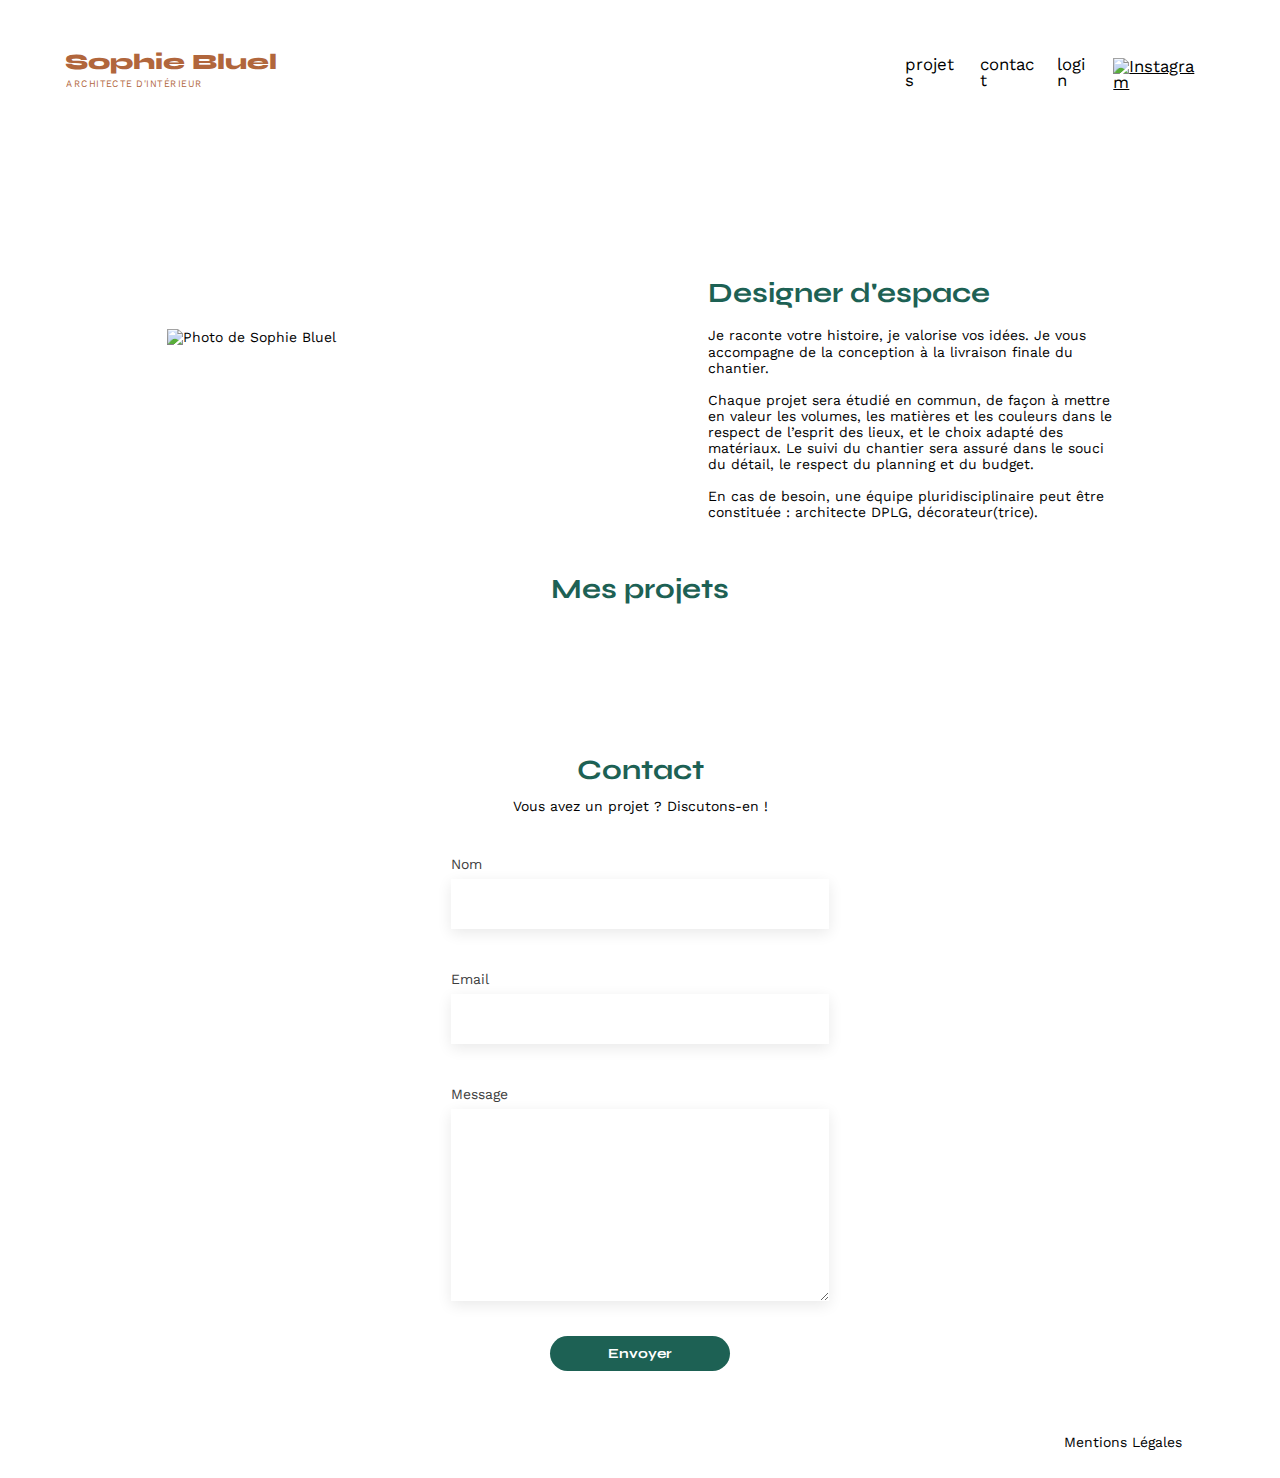
==== Frontend/index.html @ c2e94055 "fix: changed some clickable features in the navbar" ====
<!DOCTYPE html>
<html lang="fr">

<head>
    <meta charset="UTF-8">
    <title>Sophie Bluel - Architecte d'intérieur</title>
    <meta name="viewport" content="width=device-width, initial-scale=1.0">
    <link rel="preconnect" href="https://fonts.googleapis.com">
    <link rel="preconnect" href="https://fonts.gstatic.com" crossorigin>
    <link
        href="https://fonts.googleapis.com/css2?family=Syne:wght@400;500;700;800&family=Work+Sans:wght@400;500;700;800&display=swap"
        rel="stylesheet">
    <meta name="description"
        content="Sophie Bluel est l'architecte d'intérieur pour faire briller vos idées. Retrouvez ici ses meilleures conceptions : objets, appartements, hôtels et restaurants !">
    <link rel="stylesheet" href="./assets/style.css">

    <script src="./assets/js/config.js" defer></script>
    <script src="./assets/js/context/failedToLoadCtx.js" defer></script>
    <script src="./assets/js/gui/errorBox.js" defer></script>
    <script src="./assets/js/gui/toast.js" defer></script>
    <script src="./assets/js/context/localStorageCtx.js" defer></script>
    <script src="./assets/js/context/crud.js" defer></script>
    <script src="./assets/js/context/userCtx.js" defer></script>
    <script src="./assets/js/context/galleryCacheCtx.js" defer></script>
    <script src="./assets/js/gui/editor.js" defer></script>
    <script src="./assets/js/gui/gallery.js" defer></script>
</head>

<body>
    <header id="header">
        <div class="editor-banner-wrapper is-editor-element hidden-editor-element" aria-hidden="true">
            <div class="editor-banner prevent-select is-editor-element hidden-editor-element" aria-hidden="true">
                <div class="editor-banner-component">
                    <img class="edit-icon" src="./assets/icons/button-edit-white.svg" alt="Icône de l'éditeur">
                    <span class="editor-banner-label">Mode édition</span>
                    <button class="is-btn is-narrow confirm-changes-btn close-editor">publier les changements</button>
                </div>
            </div>
        </div>
        <section class="header">
            <h1 class="prevent-select"><a href="#">Sophie Bluel <span>Architecte d'intérieur</span></a></h1>
            <nav class="navbar-menu">
                <ul class="navbar-menu-elements">
                    <li><a href="#portfolio" class="navbar-item reset-text-decoration">projets</a></li>
                    <li><a href="#contact" class="navbar-item reset-text-decoration"
                            onclick="scrollToFooter()">contact</a></li>
                    <li><a href="./login.html" class="navbar-item reset-text-decoration" id="log-user-btn">login</a>
                    </li>
                    <li><a href="https://instagram.com/" target="_blank" rel="nofollow"><img
                                src="./assets/icons/button-instagram.svg" alt="Instagram" class="navbar-img"></a></li>
                </ul>
            </nav>
        </section>
    </header>
    <div class="main-wrapper">
        <main id="main" class="main">
            <div id="introduction" class="introduction">
                <figure class="introduction-figure">
                    <img class="introduction-picture" src="./assets/images/sophie-bluel.png"
                        alt="Photo de Sophie Bluel">
                    <div class="prevent-select edit-component introduction-img-btn is-editor-element hidden-editor-element"
                        aria-hidden="true"><a href="#" class="open-editor"><img class="edit-icon"
                                src="./assets/icons/button-edit-black.svg"
                                alt="Icône de l'éditeur"><span>modifier</span></a>
                    </div>
                </figure>
                <article class="introduction-article">
                    <div class="prevent-select edit-component description-edit-btn is-editor-element hidden-editor-element"
                        aria-hidden="true"><a href="#" class="open-editor"><img class="edit-icon"
                                src="./assets/icons/button-edit-black.svg"
                                alt="Icône de l'éditeur"><span>modifier</span></a>
                    </div>
                    <div class="introduction-article-container">
                        <h2>Designer d'espace</h2>
                        <p>Je raconte votre histoire, je valorise vos idées. Je vous accompagne de la conception à la
                            livraison
                            finale du chantier.</p>
                        <p>Chaque projet sera étudié en commun, de façon à mettre en valeur les volumes, les matières et
                            les
                            couleurs dans le respect de l’esprit des lieux, et le choix adapté des matériaux. Le suivi
                            du
                            chantier sera assuré dans le souci du détail, le respect du planning et du budget.</p>
                        <p>En cas de besoin, une équipe pluridisciplinaire peut être constituée : architecte DPLG,
                            décorateur(trice).</p>
                    </div>
                </article>
            </div>
            <section id="portfolio" class="portfolio">
                <div class="portfolio-title-wrapper">
                    <h2>Mes projets</h2>
                    <div class="prevent-select edit-component gallery-edit-btn is-editor-element hidden-editor-element"
                        aria-hidden="true"><a href="#" class="open-editor"><img class="edit-icon"
                                src="./assets/icons/button-edit-black.svg"
                                alt="Icône de l'éditeur"><span>modifier</span></a>
                    </div>
                </div>
                <nav id="filter-by-category-component" class="filter-by-category-component hide-when-editor-enabled">
                    <!-- Dynamic Content -->
                </nav>
                <div id="gallery-component" class="gallery">
                    <!-- Dynamic Content -->
                </div>
            </section>
            <section id="contact" class="contact form">
                <h2>Contact</h2>
                <p>Vous avez un projet ? Discutons-en !</p>
                <form action="#" method="post">
                    <label for="name">Nom</label>
                    <input type="text" name="name" id="name" required>
                    <label for="email">Email</label>
                    <input type="email" name="email" id="email" required>
                    <label for="message">Message</label>
                    <textarea name="message" id="message" cols="30" rows="11" required></textarea>
                    <input type="submit" value="Envoyer" class="is-btn is-narrow">
                </form>
            </section>
            <div id="toasts-component" class="toasts-component">
                <!-- Dynamic Content -->
            </div>

            <div class="editor-component modal-wrapper" aria-hidden="true">
                <div class="modal">
                    <div class="modal-head">
                        <button class="editor-head-gui-element modal-go-back-editor"><img src="./assets/icons/button-back.svg" alt="Bouton retour"></button>
                        <button class="editor-head-gui-element close-editor"><img src="./assets/icons/button-close.svg" alt="Bouton fermer"></button>
                    </div>
                    <div class="modal-content">
                        <div class="modal-dynamic-content modal-state-1">
                            <div class="modal-dynamic-content-main">
                            <h1 id="modal-title-photo-gallery" class="modal-title">Galerie photo</h1>
                            <div class="modal-gallery">
                                <!-- Dynamic Content -->
                            </div>
                            </div>
                            <div class="modal-bottom">
                                <hr>
                                <button class="is-btn is-narrow modal-add-work-button">Ajouter une photo</button>
                                <div class="modal-gallery-delete-all-button-wrapper">
                                    <a href="#" class="modal-gallery-delete-all-button">Supprimer la galerie</a>
                                </div>
                            </div>
                        </div>

                        <div class="modal-dynamic-content modal-state-2">
                            <h1 id="modal-title-add-photo" class="modal-title">Ajout photo</h1>
                            <form class="send-img form">
                                <div class="add-photo-box">
                                    <div class="add-photo-box-placeholder">
                                        <img class="picture-placeholder" src="./assets/icons/placeholder-picture.svg"
                                            alt="Bouton ajouter une image">
                                        <label for="add-file-input" class="add-file-btn">+ Ajouter photo</label>
                                        <input name="add-file-input" id="add-file-input" class="add-file-input" type="file" accept="image/jpeg, image/png" required>
                                        <p>jpg, png : 4mo max</p>
                                        <img class="injected-picture" src="#" alt="">
                                    </div>
                                </div>
                                <label for="title">Titre</label>
                                <input type="text" name="title" id="title" required>
                                <label for="category-select">Catégorie</label>
                                <select class="select" name="categories" id="category-select" required>
                                    <option value="" label=" " selected disabled hidden></option>
                                    <!-- Dynamic Content -->
                                </select>
                                <hr>
                                <button class="is-btn is-narrow">Valider</button>
                            </form>
                        </div>
                    </div>
                </div>
            </div>
        </main>

        <footer class="footer">
            <nav>
                <ul>
                    <li><a href="#" class="reset-text-decoration">Mentions Légales</a></li> <!-- {ToDo: not the scope of the project's iteration} -->
                </ul>
            </nav>
        </footer>
    </div>
</body>

</html>
---- Frontend/assets/style.css ----
/*
   [CSS] Portfolio de Sophie Bluel v1.2
   This codebase is designed for the lastest Gecko & Blink based browsers only.
   Free for non commercial and commercial use. Just beware of cheating if you're into OC... 😏
   Use CTRL+F `§` & CTRL+F `***` to navigate throughout this CSS file sections.
   {REM} Responsive is NOT required in this project. -> 0 responsive behaviour.
*/

/*** A. Macro */
/* ⚙️ [§ A.1) Global Configuration] */
/* (You can edit the lines which are underneath this one as you wish) */
:root {
    /* Configuration.globalLayout => Font */
    --portfolio-body-font: 'Work Sans';
    --portfolio-titles-font: 'Syne';

    /* Configuration.globalLayout => Font size */
    --portfolio-body-font-size: .874em;

    /* Configuration.globalLayout => Font weight aliases */
    --portfolio-fw-regular: 400;
    --portfolio-fw-semibold: 500;
    --portfolio-fw-bold: 700;
    --portfolio-fw-bolder: 800;

    /* Configuration.chart => Static Colors */
    --portfolio-colors-white: #FFF;
    --portfolio-colors-black: #000;
    --portfolio-colors-green: #1D6154;
    --portfolio-colors-brown: #B1663C;
    --portfolio-colors-red: #D65353;

    /* Configuration.chart => FX Colors */
    --portfolio-colors-darkgreen: #0E2F28;
    --portfolio-colors-orange: #61381D;
    --portfolio-colors-blue: #1D4361;
    --portfolio-colors-darkred: #611D1D;

    /* Configuration.forms => Forms */
    --portfolio-forms-fields-font-size: 1.2em;
    --portfolio-forms-fields-min-height: 50px;
    --portfolio-forms-fields-shadow: 0px 4px 14px rgba(0, 0, 0, .09);
    --portfolio-forms-fields-text-indent: 12pt;
    --portfolio-forms-fields-bg-color: var(--portfolio-colors-white);
    --portfolio-forms-labels-font-color: #3D3D3D;
    --portfolio-forms-fields-font-color: #444;

    /* Configuration.globalLayout => Margins/max-width */
    --portfolio-page-margin: 50px;
    --portfolio-max-width: 1140px;

    /* Configuration.globalLayout => Navbar */
    --portfolio-navbar-item-hover-fw: var(--portfolio-fw-bold);

    /* Configuration.globalLayout => Buttons */
    --portfolio-chart-button-font-color: var(--portfolio-colors-white);
    --portfolio-chart-button-bg-color: var(--portfolio-colors-green);
    --portfolio-chart-button-bg-color-hover: var(--portfolio-colors-darkgreen);
    --portfolio-chart-button-default-font-weight: var(--portfolio-fw-bold);

    /* Configuration.filtersLayout */
    --portfolio-chart-active-filter-button-bg-hover: var(--portfolio-colors-green);
    --portfolio-chart-active-filter-button-bg-color: var(--portfolio-colors-white);
    --portfolio-chart-inactive-filter-button-bg: var(--portfolio-colors-white);
    --portfolio-chart-inactive-filter-button-bg-hover: var(--portfolio-colors-green);
    --portfolio-chart-inactive-filter-button-font-color: var(--portfolio-colors-green);

    /* Configuration.boxesLayout */
    --portfolio-chart-info-box-bg-color: var(--portfolio-colors-blue);
    --portfolio-chart-error-box-bg-color: var(--portfolio-colors-darkred);
    --portfolio-chart-warning-box-bg-color: var(--portfolio-colors-orange);
    --portfolio-chart-box-bg-color: var(--portfolio-colors-green);

    /* Configuration.titlesLayout */
    --portfolio-title-fw: var(--portfolio-fw-bolder);
    --portfolio-title-color: var(--portfolio-colors-brown);
    --portfolio-chart-title-default-font-weight: var(--portfolio-fw-bold);

    /* Configuration.subtitlesLayout */
    --portfolio-chart-subtitle-font-color: var(--portfolio-colors-green);

    /* Configuration.editorBanner */
    --portfolio-editorbanner-bg-color: var(--portfolio-colors-black);
    --portfolio-editorbanner-pseudo-transition-bg-color: rgb(0, 0, 1);
    --portfolio-editorbanner-font-color: var(--portfolio-colors-white);

    /* Configuration.editorBanner => Confirm changes button */
    --portfolio-editorbanner-confirm-changes-btn-bg-color: var(--portfolio-colors-white);
    --portfolio-editorbanner-confirm-changes-btn-font-color: var(--portfolio-colors-black);
    --portfolio-editorbanner-confirm-changes-btn-bg-color-hover: var(--portfolio-colors-darkgreen);
    --portfolio-editorbanner-confirm-changes-btn-font-color-hover: var(--portfolio-colors-white);
    --portfolio-editorbanner-confirm-changes-btn-padding: .75em 1.65em;
    --portfolio-editorbanner-min-height: 60px;

    /* Configuration.modal => Colors */
    --portfolio-modals-delete-button-font-color: var(--portfolio-colors-red);
    --portfolio-modals-bg-color: var(--portfolio-colors-white);
    --portfolio-modals-wrapper-bg-color: rgba(0, 0, 0, .8);
    --portfolio-modals-wrapper-pseudo-transition-bg-color: rgba(0, 0, 1, .8);
    --portfolio-modals-forms-font-size: calc(var(--portfolio-forms-fields-font-size) * .8);
    --portfolio-modals-forms-font-color: #444;
    --portfolio-modals-add-photo-box-bg-color: #E8F1F6;
    --portfolio-modals-add-photo-button-bg-color: #CBD6DC;
    --portfolio-modals-add-photo-button-font-color: #306685;
}

/* ⛔ Do NOT edit the code BELOW this line unless you know what you are doing */
/* ⛔ Do NOT edit the code BELOW this line unless you know what you are doing */
/* ⛔ Do NOT edit the code BELOW this line unless you know what you are doing */

/* 🧰 [§ A.2) i. Reset CSS => 📖 https://tinyurl.com/reset-css] */
* {
    box-sizing: border-box;
    /* [📖 https://tinyurl.com/border-box] */
    min-width: 0;
    /* [📖 https://tinyurl.com/flex-min-width-0] */
    margin: 0;
    padding: 0;
    font: inherit;
    color: inherit;
    font-size: 100%;
    vertical-align: baseline;
}

body {
    display: flex;
    flex-direction: column;
    min-height: 100vh;
    margin: auto;
    font-family: var(--portfolio-body-font), sans-serif;
    font-size: var(--portfolio-body-font-size);
    line-height: 1rem;
    font-weight: var(--portfolio-fw-regular);
    overflow-wrap: break-word;
}

ol,
ul {
    list-style-type: none;
}

/* ✨ [§ A.3) Animations] */
@keyframes galleryFadeIn {
    0% {
        opacity: 0;
    }

    25% {
        opacity: 0;
    }

    100% {
        opacity: 1;
    }
}

@keyframes galleryLoading {
    0% {
        opacity: .8;
    }

    100% {
        opacity: .2;
    }
}

.toasts-component>.is-toast:nth-child(1) {
    --nth-child: 1;
}

.toasts-component>.is-toast:nth-child(2) {
    --nth-child: 2;
}

.toasts-component>.is-toast:nth-child(3) {
    --nth-child: 3;
}

.toasts-component>.is-toast:nth-child(4) {
    --nth-child: 4;
}

.toasts-component>.is-toast:nth-child(n + 5) {
    --nth-child: 5;
}

.gallery>.gallery-figure:nth-child(1) {
    --nth-child: 1;
}

.gallery>.gallery-figure:nth-child(2) {
    --nth-child: 2;
}

.gallery>.gallery-figure:nth-child(3) {
    --nth-child: 3;
}

.gallery>.gallery-figure:nth-child(4) {
    --nth-child: 4;
}

.gallery>.gallery-figure:nth-child(n + 5) {
    --nth-child: 5;
}

.gallery>.gallery-figure {
    animation: galleryFadeIn calc(.4s * var(--nth-child)) ease-in;
}

body > *:not(header, .modal-wrapper) {
    animation: galleryFadeIn .7s ease-in-out;
}

.header {
    animation: galleryFadeIn .4s ease-in-out;
}

/* 🧰 [§ A.4) Utilitary classes] */
.is-btn {
    --_background-color: var(--portfolio-chart-button-bg-color);
    font-family: var(--portfolio-titles-font), serif;
    font-weight: var(--portfolio-chart-button-default-font-weight);
    color: var(--portfolio-chart-button-font-color);
    background-color: var(--_background-color);
    border-color: var(--_background-color);
    margin: 2em auto;
    width: 180px;
    text-align: center;
    margin-top: 35px;
    border-radius: 60px;
    border: none;
    padding: 10px;
}

.is-btn:hover {
    --_background-color: var(--portfolio-chart-button-bg-color-hover);
    cursor: pointer;
    color: var(--portfolio-chart-button-font-color);
}

.reset-text-decoration {
    text-decoration: none;
    color: inherit;
}

.prevent-select {
    user-select: none;
}

/*** B. Desktop */
/* 📚 [§ B.1) Semantic tags] */
section {
    margin: var(--portfolio-page-margin) 0;
}

h1 a {
    display: flex;
    flex-direction: column;
    font-family: var(--portfolio-titles-font), serif;
    font-size: 1.58em;
    font-weight: var(--portfolio-title-fw);
    color: var(--portfolio-title-color);
    line-height: 1em;
    text-decoration: none;
}

h1 a>span {
    position: relative;
    text-transform: uppercase;
    font-family: var(--portfolio-body-font), sans-serif;
    font-weight: var(--portfolio-fw-regular);
    font-size: .45em;
    letter-spacing: .1em;
    transform: scale(.92, 1);
    left: -3.5%;
}

h2 {
    font-size: 2em;
}

h2,
h3,
h4,
h5,
h6 {
    font-family: var(--portfolio-titles-font), serif;
    font-weight: var(--portfolio-chart-title-default-font-weight);
    color: var(--portfolio-chart-inactive-filter-button-font-color);
}

/* 🏷️ [§ B.2) Other HTML Tags styling] */
a:hover {
    color: var(--portfolio-title-color);
}

/*** C. Website base */
/* 🍬 [§ C.1) Wrapper] */
.main-wrapper {
    width: var(--portfolio-max-width);
    display: flex;
    flex-direction: column;
    flex: 1;
    margin: auto;
    margin-bottom: 0;
    margin-top: 0;
}

/* 🍔 [§ C.2) Navbar] */
.header {
    --_margin-delta: 22px;
    display: flex;
    justify-content: space-between;
    margin: var(--portfolio-page-margin) auto;
    min-width: 1150px;
    max-width: var(--portfolio-max-width);
}

.navbar-menu-elements>* {
    padding: 0 10px;
    font-size: 1.2em;
}

.navbar-item:hover {
    font-weight: var(--portfolio-navbar-item-hover-fw);
    color: inherit;
}

.navbar-menu {
    display: flex;
    align-items: center;
    height: 42px;
}

.navbar-menu-elements .navbar-img {
    --_height: 21px;
    position: relative;
    height: var(--_height);
    top: calc(var(--_height) * .1);
}

.navbar-menu-elements {
    display: flex;
    align-items: center;
    list-style-type: none;
    justify-content: space-between;
    width: 320px;
}

/* 👋 [§ C.3) Introduction section] */
.introduction {
    display: flex;
    align-items: center;
    justify-content: space-between;
    margin-bottom: calc(var(--portfolio-page-margin) * 2.5);
    margin-top: calc(var(--portfolio-page-margin) * 1.5);
}

.introduction .introduction-figure {
    flex-basis: 53%;
}

.introduction .introduction-picture {
    display: block;
    height: auto;
    width: 94.5%;
}

.introduction-article {
    display: flex;
    position: relative;
    flex-direction: column;
    align-self: stretch;
    top: 65px;
    max-width: 42.8%;
    height: 30%;
}

.introduction-article p {
    margin-top: 5px;
}

.introduction-article-container {
    position: relative;
    display: flex;
    flex-direction: column;
    align-self: stretch;
    line-height: 1.15em;
    gap: .8em;
}

.introduction-article-container h2 {
    margin-bottom: 10px;
}

/* ✅ [§ C.4) i. Filters component] */
.filter-by-category-component {
    display: flex;
    justify-content: center;
    gap: 0 1em;
}

.filter-btn {
    border: 1px solid var(--portfolio-chart-inactive-filter-button-font-color);
    font-size: 1em;
    margin: 0;

    color: var(--portfolio-chart-inactive-filter-button-font-color);
    background-color: var(--portfolio-chart-inactive-filter-button-bg);
    padding: 8px 1%;
    min-width: 100px;
}

.filter-btn:hover {
    color: var(--portfolio-chart-button-font-color);
    background-color: var(--portfolio-chart-button-bg-color-hover);
    border-color: var(--portfolio-chart-button-bg-color-hover);
}

.filter-btn.is-active {
    background-color: var(--portfolio-chart-active-filter-button-bg-hover);
    border-color: var(--portfolio-chart-active-filter-button-bg-hover);
    color: var(--portfolio-chart-active-filter-button-bg-color);
}

/* 🖼️ [§ C.4) ii. Portfolio section] */
.main {
    width: 83%;
    margin: auto;
    margin-top: 0;
}

.portfolio {
    --_padding: 15px;
    padding-top: var(--_padding);
    margin-top: calc(var(--_padding) * -1);
    margin-bottom: calc(var(--portfolio-page-margin) * 1.3);
}

.portfolio-title-wrapper {
    position: relative;
    display: flex;
    justify-content: center;
    margin-bottom: 3.5em;
}

.gallery {
    width: 100%;
    display: grid;
    grid-template-columns: repeat(3, 1fr);
    grid-column-gap: .9rem;
    grid-row-gap: 20px;
    margin-top: 3.7em;
}

.gallery.failed-to-fetch {
    display: flex;
    justify-content: center;
}

.gallery-figure {
    margin: auto;
}

.gallery-figure img {
    height: 407px;
    width: 305px;
    object-fit: cover;
    margin-bottom: .5em;
}

/* ✉️ [§ C.5) Contact section] */
.form {
    display: flex;
    flex-direction: column;
    margin: auto;
    align-items: center;
}

.form h2 {
    margin-bottom: 20px;
}

.form form {
    text-align: left;
    display: flex;
    flex-direction: column;
    width: 40%;
}

.form input:not([type="submit"]) {
    border: none;
    background-color: var(--portfolio-forms-fields-bg-color);
    font-size: var(--portfolio-forms-fields-font-size);
    min-height: var(--portfolio-forms-fields-min-height);
    box-shadow: var(--portfolio-forms-fields-shadow);
    text-indent: var(--portfolio-forms-fields-text-indent);
}

.form label {
    margin: 3em 0 .5em 0;
    color: var(--portfolio-forms-labels-font-color);
}

.form textarea {
    border: none;
    background-color: var(--portfolio-forms-fields-bg-color);
    box-shadow: var(--portfolio-forms-fields-shadow);
    padding: 8px;
}

.form input:not([type="submit"]), .form select, .form textarea {
    color: var(--portfolio-forms-fields-font-color);
}

.form input.is-narrow {
    height: 35px;
    font-size: 1em;
}

/*** D. Dynamic components */
/* 📦 [§ D.1) Boxes] */
.is-box {
    background-color: var(--portfolio-chart-buttons-font-color);
    color: var(--portfolio-chart-button-font-color);
    font-weight: var(--portfolio-fw-semibold);
    padding: 15px;
    border-radius: 15px;
    max-width: 45vw;
    margin: auto;
    text-align: center;
}

.is-box.error-box {
    background-color: var(--portfolio-chart-error-box-bg-color);
}

.is-box.warning-box {
    background-color: var(--portfolio-chart-warning-box-bg-color);
}

/* 🥞 [§ D.2) Toasts] */
.toasts-component {
    display: flex;
    flex-direction: column;
    align-items: center;
    position: absolute;
    bottom: 0;
    left: 0;
    width: 100%;
}

.is-toast {
    --_default-min-width: 250px;
    --_delta: 50px;
    --_fadein-duration: .5s;
    --_fadeout-duration: 1s;
    --_movein-duration: .7s;
    --_moveout-duration: 1s;
    opacity: 0;
    margin: auto;
    font-weight: var(--portfolio-fw-semibold);
    min-width: var(--_default-min-width);
    background-color: var(--portfolio-chart-box-bg-color);
    color: var(--portfolio-chart-button-font-color);
    text-align: center;
    border-radius: 2px;
    padding: 16px;
    z-index: 2;
    bottom: 0;
    position: fixed;
    transition: bottom var(--_movein-duration), opacity var(--_fadeout-duration);
}

.is-toast.show {
    opacity: 1;
    bottom: calc(var(--_delta) * var(--nth-child));
    transition: bottom var(--_moveout-duration), opacity var(--_fadein-duration);
}

.is-toast.error-box {
    background-color: var(--portfolio-chart-error-box-bg-color);
}

.is-toast.warning-box {
    background-color: var(--portfolio-chart-warning-box-bg-color);
}

.is-toast.info-box {
    background-color: var(--portfolio-chart-info-box-bg-color);
}

/*** E. Footer */
.footer {
    display: flex;
    align-items: flex-end;
    justify-content: flex-end;
    align-self: flex-end;
    margin: 2em;
    margin-top: 2.5em;
}

/*** F. Editor */
/* 🔝 [§ F. 1) Editor banner] */
.editor-banner-wrapper {
    position: relative;
    min-height: var(--portfolio-editorbanner-min-height);
}

.editor-banner {
    display: flex;
    position: fixed;
    justify-content: center;
    align-items: center;
    min-height: var(--portfolio-editorbanner-min-height);
    min-width: 100%;
    z-index: 1;
    background-color: var(--portfolio-editorbanner-bg-color);
    color: var(--portfolio-editorbanner-font-color);
}

.editor-banner-component {
    display: flex;
    justify-content: center;
    align-items: center;
    height: 63.33%;
    width: 367px;
}

.editor-banner-component .editor-banner-label {
    font-size: 1.1em;
    font-weight: var(--portfolio-fw-regular);
}

.confirm-changes-btn {
    font-family: var(--portfolio-body-font), sans-serif;
    font-size: 1em;
    width: auto;
    padding: var(--portfolio-editorbanner-confirm-changes-btn-padding);
    margin: auto;
    margin-right: 0;
    background-color: var(--portfolio-editorbanner-confirm-changes-btn-bg-color);
    color: var(--portfolio-editorbanner-confirm-changes-btn-font-color);
}

.confirm-changes-btn:hover {
    background-color: var(--portfolio-editorbanner-confirm-changes-btn-bg-color-hover);
    color: var(--portfolio-editorbanner-confirm-changes-btn-font-color-hover);
}

/* 👁️ [§ F. 2) Visibility default state] */
.hidden-editor-element {
    visibility: hidden !important;
    min-height: 1px !important;
    max-height: 1px !important;
}

/* ✍️ [§ F. 3) Edit buttons] */
.edit-icon {
    height: 19px;
    width: auto;
    margin-left: 0;
    margin-right: 10px;
}

.edit-component {
    display: flex;
    align-items: center;
}

.edit-component span {
    position: relative;
    top: 1px;
}

.open-editor {
    display: flex;
    align-items: center;
    text-decoration: none;
}

.open-editor:hover {
    font-weight: var(--portfolio-navbar-item-hover-fw);
    color: inherit;
}

.editor-banner-component .edit-icon {
    position: relative;
    top: -.10em;
}

.description-edit-btn {
    position: absolute;
    top: -20%;
}

.edit-component.introduction-img-btn {
    position: relative;
    top: 15px;
}

.edit-component.gallery-edit-btn {
    position: absolute;
    right: 29%;
    top: -11%;
}

/*** G. Login Page */
.login {
    display: flex;
    align-items: center;
    margin: auto;
    margin-top: 100px;
}

.forgotten-password {
    color: inherit;
    font-weight: var(--portfolio-fw-semibold);
}

/*** H. Modal box */
.modal-wrapper {
    --_padding: 20px;

    position: fixed;
    display: flex;
    align-items: center;
    justify-content: center;
    top: var(--portfolio-editorbanner-min-height);
    left: 0;
    width: 100%;
    height: calc(100vh - var(--portfolio-editorbanner-min-height));
    background: var(--portfolio-modals-wrapper-bg-color);
}

.modal {
    position: relative;
    overflow: auto;
    width: 43.75vw;
    min-height: 74vh;
    max-height: calc(100vh - 95px);
    padding: 20px;
    background-color: var(--portfolio-modals-bg-color);
    border-radius: 10px;
}

.editor-head-gui-element {
    background: transparent;
    border: none;
}

.editor-head-gui-element:hover {
    cursor: pointer;
}

.modal h1 {
    font-size: 1.85em;
    color: inherit;
    font-family: var(--portfolio-body-font);
    font-weight: var(--portfolio-fw-regular);
    text-align: center;
    margin-bottom: 35px;
}

.modal hr {
    width: 100%;
    opacity: .4;
}

.modal-dynamic-content {
    display: flex;
    flex-direction: column;
    justify-content: center;
    align-items: center;
    height: 100%;
}

.modal-dynamic-content-main {
    flex-basis: 100%;
    width: 100%;
    align-self: flex-start;
}

.modal .modal-gallery {
    display: grid;
    grid-template-columns: repeat(5, 1fr);
    grid-column-gap: .9rem;
    grid-row-gap: 20px;
    margin-bottom: 50px;
}

.modal .modal-gallery img {
    width: 100%;
    height: 100%;
    object-fit: cover;
}

.modal .modal-gallery-element {
    position: relative;
    display: flex;
    flex-direction: column;
    min-width: 5vw;
    min-height: 165px;
}

.modal .modal-gallery-element-btns {
    width: 100%;
    position: absolute;
    display: flex;
    align-self: center;
    justify-content: flex-end;
    flex-wrap: wrap;
}

.modal .modal-gallery-element-btns a {
    background: var(--portfolio-editorbanner-bg-color);
    border-radius: 3px;
    margin-right: 3px;
    margin-top: 5px;
    height: 20px;
    width: 20px;
}

.modal .modal-gallery-element-btns img {
    height: 100%;
    width: 100%;
    object-fit: cover;
}

.modal .modal-gallery-element-img {
    margin-bottom: 2px;
}

.modal-bottom {
    width: 100%;
}

.modal-gallery-trash-btn {
    padding: 3px;
}

.modal-gallery-move-btn {
    padding: 2px;
}

.modal-gallery-move-btn:not(.is-active) {
    display: none;
}

.modal-head {
    position: relative;
    display: flex;
    width: 100%;
    justify-content: space-between;
}

.modal .modal-gallery-delete-all-button-wrapper {
    text-align: center;
}

.modal .modal-bottom button {
    display: flex;
    align-items: center;
    justify-content: center;
    width: 100%;
    max-width: 237px;
    margin: 2.4em auto;
    margin-bottom: 1.5em;
}

.modal .modal-bottom div {
    margin: auto;
    margin-bottom: 20px;
}

.modal .modal-gallery a {
    text-decoration: none;
    color: inherit;
    margin-top: 3px;
    font-size: .9em;
}

.modal .modal-gallery a:hover {
    font-weight: var(--portfolio-navbar-item-hover-fw);
}

.modal .modal-bottom a {
    text-decoration: none;
    color: var(--portfolio-modals-delete-button-font-color);
}

.send-img {
    display: flex;
    align-self: stretch;
    align-items: stretch;
    width: 100%;
    margin: auto;
}

.send-img label:not(.add-file-btn) {
    margin: 2em 0 .5em 0;
}

.send-img label.add-file-btn {
    margin: 0;
    padding: .7em 2.5em;
    border: 0;
    border-radius: 50px;
    background-color: var(--portfolio-modals-add-photo-button-bg-color);
    color: var(--portfolio-modals-add-photo-button-font-color);    
    font-weight: var(--portfolio-fw-semibold);
}

.send-img.form input, .send-img.form select {
    font-size: var(--portfolio-modals-forms-font-size);
}

.select {
    border: none;
    background-color: var(--portfolio-forms-fields-bg-color);
    font-size: var(--portfolio-forms-fields-font-size);
    min-height: var(--portfolio-forms-fields-min-height);
    box-shadow: var(--portfolio-forms-fields-shadow);
    text-indent: var(--portfolio-forms-fields-text-indent);

    appearance: none;
    background: url("./icons/button-expand.svg") no-repeat;
    background-position: right 6.64% bottom 48%;
}

.modal .add-photo-box {
    position: relative;
    display: flex;
    flex-direction: column;
    justify-content: center;
    align-items: center;
    width: 100%;
    min-height: 170px;
    background: var(--portfolio-modals-add-photo-box-bg-color);
    padding-bottom: 20px;
}

.modal .add-photo-box-placeholder {
    display: inherit;
    flex-direction: inherit;
    justify-content: inherit;
    align-items: inherit;
}

.modal .add-photo-box p {
    margin-top: 5px;
    font-size: .7em;
}

.modal .add-file-input {
    position: absolute;
    top: 0;
    width: 100%;
    height: 100%;
    opacity: 0;
    z-index: 2;
}

.modal .add-photo-box:focus-within {
    --_thickness: 2px;
    outline: var(--_thickness) solid var(--portfolio-modals-add-photo-button-font-color);
    outline-offset: calc(--_thickness * -1);
    border-radius: var(--_thickness);
}

.modal .add-file-input:hover {
    cursor: pointer;
}

.modal .picture-placeholder {
    object-fit: cover;
    margin: 0;
    margin-top: 1.5em;
    margin-bottom: 1em;
}

.modal .injected-picture {
    position: absolute;
    top: 0;
    left: auto;
    right: auto;
    width: 30%;
    height: 100%;
    object-fit: cover;
    z-index: 1;
}

.modal .injected-picture:not(.is-active) {
    display: none;
}

.modal .modal-content {
    width: 76%;
    height: calc(100% - 50px);
    margin: 0 auto;
}

/* Focus trap (hack in the matrix) */
.editor-banner:not(:focus-within) {
    background: var(--portfolio-editorbanner-pseudo-transition-bg-color);
    transition: background .01s;
}

/* Focus trap (hack in the matrix) */
.modal-wrapper[aria-modal="true"]:not(:focus-within) {
    background: var(--portfolio-modals-wrapper-pseudo-transition-bg-color);
    transition: background .01s;
}

/*** I. Javascript patches, do NOT use it in your HTML */
.js-monkey-patch-flex-column {
    flex-direction: column !important;
}

.js-monkey-patch-display-flex {
    display: flex !important;
}

.js-monkey-patch-display-none {
    display: none !important;
}

.js-monkey-patch-loading {
    animation: galleryLoading .8s ease-in-out infinite !important;
}

.js-monkey-patch-remove-animations {
    animation: none !important;
}
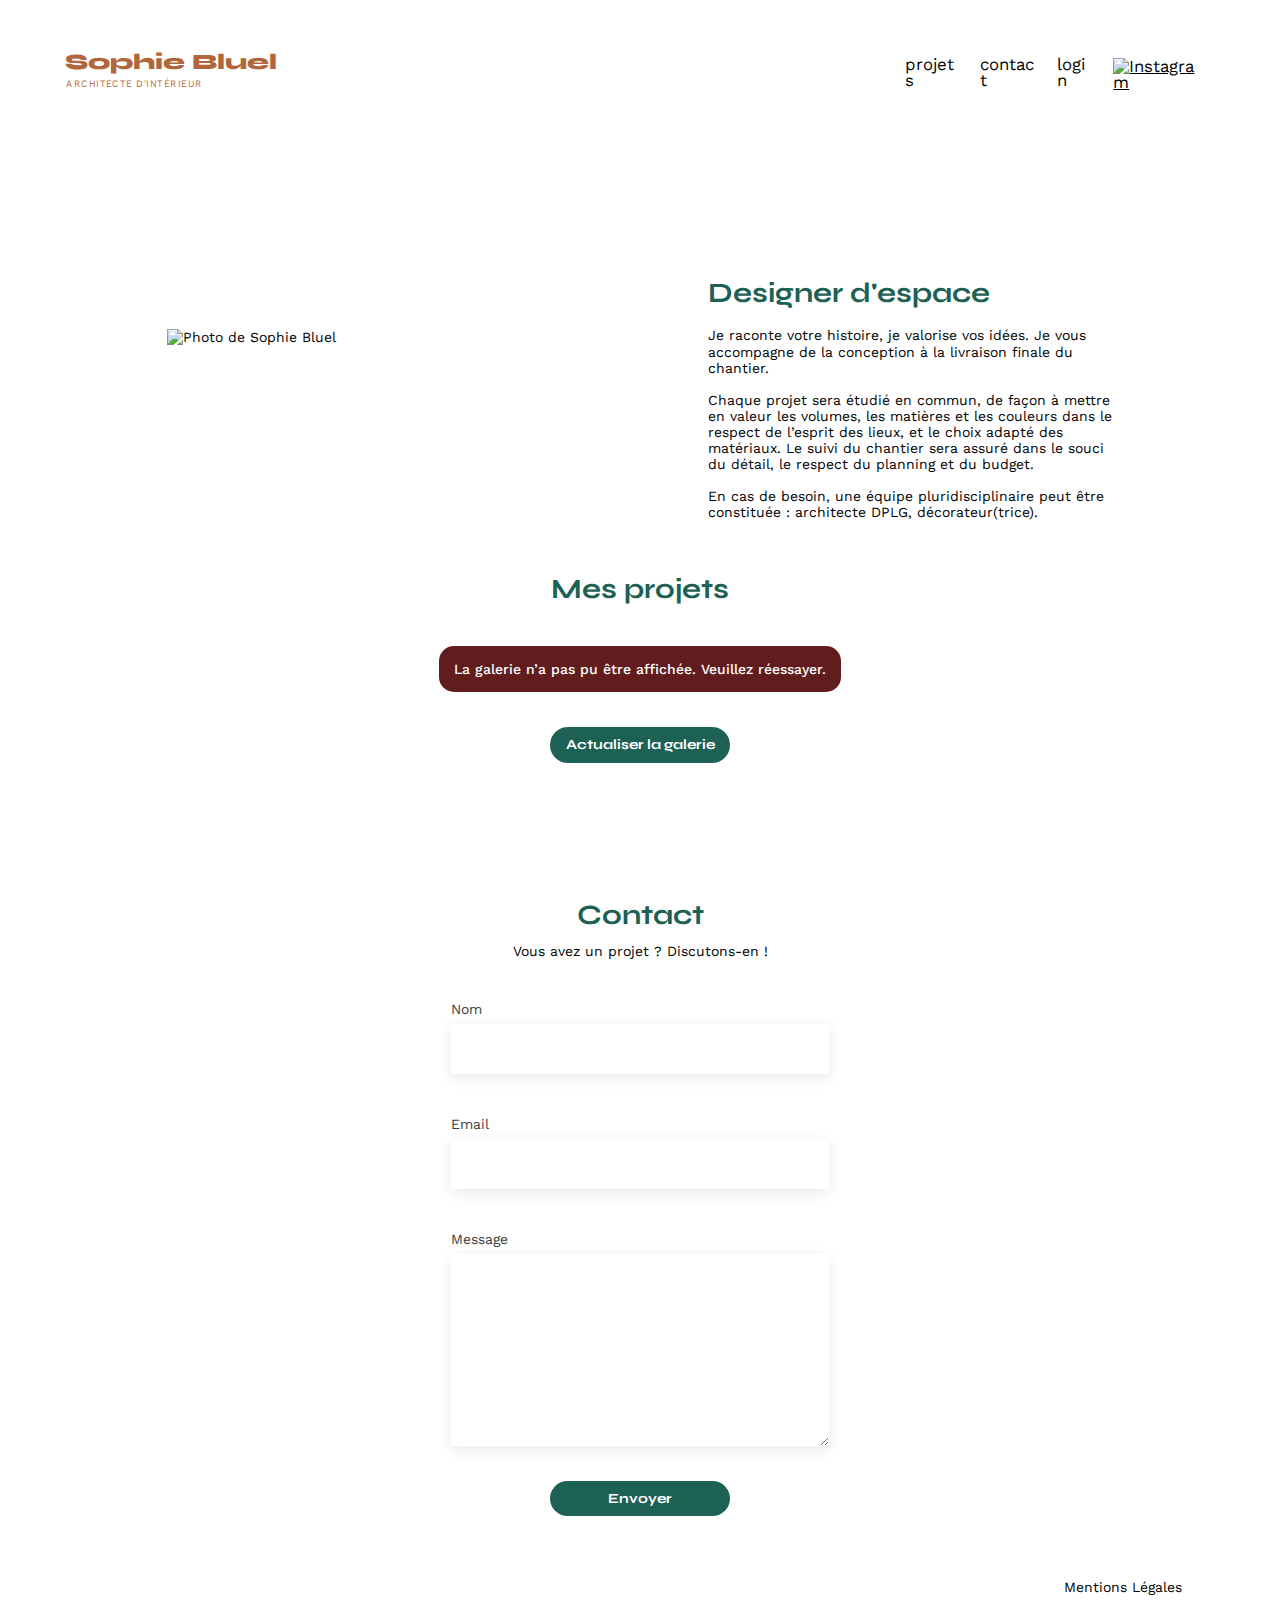
==== commit c25ac155: "update: formatted code with Prettier" ====
--- a/Frontend/index.html
+++ b/Frontend/index.html
@@ -2,182 +2,181 @@
 <html lang="fr">
 
 <head>
-    <meta charset="UTF-8">
-    <title>Sophie Bluel - Architecte d'intérieur</title>
-    <meta name="viewport" content="width=device-width, initial-scale=1.0">
-    <link rel="preconnect" href="https://fonts.googleapis.com">
-    <link rel="preconnect" href="https://fonts.gstatic.com" crossorigin>
-    <link
-        href="https://fonts.googleapis.com/css2?family=Syne:wght@400;500;700;800&family=Work+Sans:wght@400;500;700;800&display=swap"
-        rel="stylesheet">
-    <meta name="description"
-        content="Sophie Bluel est l'architecte d'intérieur pour faire briller vos idées. Retrouvez ici ses meilleures conceptions : objets, appartements, hôtels et restaurants !">
-    <link rel="stylesheet" href="./assets/style.css">
+  <meta charset="UTF-8">
+  <title>Sophie Bluel - Architecte d'intérieur</title>
+  <meta name="viewport" content="width=device-width, initial-scale=1.0">
+  <link rel="preconnect" href="https://fonts.googleapis.com">
+  <link rel="preconnect" href="https://fonts.gstatic.com" crossorigin>
+  <link
+    href="https://fonts.googleapis.com/css2?family=Syne:wght@400;500;700;800&family=Work+Sans:wght@400;500;700;800&display=swap"
+    rel="stylesheet">
+  <meta name="description"
+    content="Sophie Bluel est l'architecte d'intérieur pour faire briller vos idées. Retrouvez ici ses meilleures conceptions : objets, appartements, hôtels et restaurants !">
+  <link rel="stylesheet" href="./assets/style.css">
 
-    <script src="./assets/js/config.js" defer></script>
-    <script src="./assets/js/context/failedToLoadCtx.js" defer></script>
-    <script src="./assets/js/gui/errorBox.js" defer></script>
-    <script src="./assets/js/gui/toast.js" defer></script>
-    <script src="./assets/js/context/localStorageCtx.js" defer></script>
-    <script src="./assets/js/context/crud.js" defer></script>
-    <script src="./assets/js/context/userCtx.js" defer></script>
-    <script src="./assets/js/context/galleryCacheCtx.js" defer></script>
-    <script src="./assets/js/gui/editor.js" defer></script>
-    <script src="./assets/js/gui/gallery.js" defer></script>
+  <script src="./assets/js/config.js" defer></script>
+  <script src="./assets/js/context/failedToLoadCtx.js" defer></script>
+  <script src="./assets/js/gui/errorBox.js" defer></script>
+  <script src="./assets/js/gui/toast.js" defer></script>
+  <script src="./assets/js/context/localStorageCtx.js" defer></script>
+  <script src="./assets/js/context/crud.js" defer></script>
+  <script src="./assets/js/context/userCtx.js" defer></script>
+  <script src="./assets/js/context/galleryCacheCtx.js" defer></script>
+  <script src="./assets/js/gui/editor.js" defer></script>
+  <script src="./assets/js/gui/gallery.js" defer></script>
 </head>
 
 <body>
-    <header id="header">
-        <div class="editor-banner-wrapper is-editor-element hidden-editor-element" aria-hidden="true">
-            <div class="editor-banner prevent-select is-editor-element hidden-editor-element" aria-hidden="true">
-                <div class="editor-banner-component">
-                    <img class="edit-icon" src="./assets/icons/button-edit-white.svg" alt="Icône de l'éditeur">
-                    <span class="editor-banner-label">Mode édition</span>
-                    <button class="is-btn is-narrow confirm-changes-btn close-editor">publier les changements</button>
+  <header id="header">
+    <div class="editor-banner-wrapper is-editor-element hidden-editor-element" aria-hidden="true">
+      <div class="editor-banner prevent-select is-editor-element hidden-editor-element" aria-hidden="true">
+        <div class="editor-banner-component">
+          <img class="edit-icon" src="./assets/icons/button-edit-white.svg" alt="Icône de l'éditeur">
+          <span class="editor-banner-label">Mode édition</span>
+          <button class="is-btn is-narrow confirm-changes-btn close-editor">publier les changements</button>
+        </div>
+      </div>
+    </div>
+    <section class="header">
+      <h1 class="prevent-select"><a href="#">Sophie Bluel <span>Architecte d'intérieur</span></a></h1>
+      <nav class="navbar-menu">
+        <ul class="navbar-menu-elements">
+          <li><a href="#portfolio" class="navbar-item reset-text-decoration">projets</a></li>
+          <li><a href="#contact" class="navbar-item reset-text-decoration" onclick="scrollToFooter()">contact</a></li>
+          <li><a href="./login.html" class="navbar-item reset-text-decoration" id="log-user-btn">login</a>
+          </li>
+          <li><a href="https://instagram.com/" target="_blank" rel="nofollow"><img
+                src="./assets/icons/button-instagram.svg" alt="Instagram" class="navbar-img"></a></li>
+        </ul>
+      </nav>
+    </section>
+  </header>
+  <div class="main-wrapper">
+    <main id="main" class="main">
+      <div id="introduction" class="introduction">
+        <figure class="introduction-figure">
+          <img class="introduction-picture" src="./assets/images/sophie-bluel.png" alt="Photo de Sophie Bluel">
+          <div class="prevent-select edit-component introduction-img-btn is-editor-element hidden-editor-element"
+            aria-hidden="true"><a href="#" class="open-editor"><img class="edit-icon"
+                src="./assets/icons/button-edit-black.svg" alt="Icône de l'éditeur"><span>modifier</span></a>
+          </div>
+        </figure>
+        <article class="introduction-article">
+          <div class="prevent-select edit-component description-edit-btn is-editor-element hidden-editor-element"
+            aria-hidden="true"><a href="#" class="open-editor"><img class="edit-icon"
+                src="./assets/icons/button-edit-black.svg" alt="Icône de l'éditeur"><span>modifier</span></a>
+          </div>
+          <div class="introduction-article-container">
+            <h2>Designer d'espace</h2>
+            <p>Je raconte votre histoire, je valorise vos idées. Je vous accompagne de la conception à la
+              livraison
+              finale du chantier.</p>
+            <p>Chaque projet sera étudié en commun, de façon à mettre en valeur les volumes, les matières et
+              les
+              couleurs dans le respect de l’esprit des lieux, et le choix adapté des matériaux. Le suivi
+              du
+              chantier sera assuré dans le souci du détail, le respect du planning et du budget.</p>
+            <p>En cas de besoin, une équipe pluridisciplinaire peut être constituée : architecte DPLG,
+              décorateur(trice).</p>
+          </div>
+        </article>
+      </div>
+      <section id="portfolio" class="portfolio">
+        <div class="portfolio-title-wrapper">
+          <h2>Mes projets</h2>
+          <div class="prevent-select edit-component gallery-edit-btn is-editor-element hidden-editor-element"
+            aria-hidden="true"><a href="#" class="open-editor"><img class="edit-icon"
+                src="./assets/icons/button-edit-black.svg" alt="Icône de l'éditeur"><span>modifier</span></a>
+          </div>
+        </div>
+        <nav id="filter-by-category-component" class="filter-by-category-component hide-when-editor-enabled">
+          <!-- Dynamic Content -->
+        </nav>
+        <div id="gallery-component" class="gallery">
+          <!-- Dynamic Content -->
+        </div>
+      </section>
+      <section id="contact" class="contact form">
+        <h2>Contact</h2>
+        <p>Vous avez un projet ? Discutons-en !</p>
+        <form action="#" method="post">
+          <label for="name">Nom</label>
+          <input type="text" name="name" id="name" required>
+          <label for="email">Email</label>
+          <input type="email" name="email" id="email" required>
+          <label for="message">Message</label>
+          <textarea name="message" id="message" cols="30" rows="11" required></textarea>
+          <input type="submit" value="Envoyer" class="is-btn is-narrow">
+        </form>
+      </section>
+      <div id="toasts-component" class="toasts-component">
+        <!-- Dynamic Content -->
+      </div>
+
+      <div class="editor-component modal-wrapper" aria-hidden="true">
+        <div class="modal">
+          <div class="modal-head">
+            <button class="editor-head-gui-element modal-go-back-editor"><img src="./assets/icons/button-back.svg"
+                alt="Bouton retour"></button>
+            <button class="editor-head-gui-element close-editor"><img src="./assets/icons/button-close.svg"
+                alt="Bouton fermer"></button>
+          </div>
+          <div class="modal-content">
+            <div class="modal-dynamic-content modal-state-1">
+              <div class="modal-dynamic-content-main">
+                <h1 id="modal-title-photo-gallery" class="modal-title">Galerie photo</h1>
+                <div class="modal-gallery">
+                  <!-- Dynamic Content -->
                 </div>
-            </div>
-        </div>
-        <section class="header">
-            <h1 class="prevent-select"><a href="#">Sophie Bluel <span>Architecte d'intérieur</span></a></h1>
-            <nav class="navbar-menu">
-                <ul class="navbar-menu-elements">
-                    <li><a href="#portfolio" class="navbar-item reset-text-decoration">projets</a></li>
-                    <li><a href="#contact" class="navbar-item reset-text-decoration"
-                            onclick="scrollToFooter()">contact</a></li>
-                    <li><a href="./login.html" class="navbar-item reset-text-decoration" id="log-user-btn">login</a>
-                    </li>
-                    <li><a href="https://instagram.com/" target="_blank" rel="nofollow"><img
-                                src="./assets/icons/button-instagram.svg" alt="Instagram" class="navbar-img"></a></li>
-                </ul>
-            </nav>
-        </section>
-    </header>
-    <div class="main-wrapper">
-        <main id="main" class="main">
-            <div id="introduction" class="introduction">
-                <figure class="introduction-figure">
-                    <img class="introduction-picture" src="./assets/images/sophie-bluel.png"
-                        alt="Photo de Sophie Bluel">
-                    <div class="prevent-select edit-component introduction-img-btn is-editor-element hidden-editor-element"
-                        aria-hidden="true"><a href="#" class="open-editor"><img class="edit-icon"
-                                src="./assets/icons/button-edit-black.svg"
-                                alt="Icône de l'éditeur"><span>modifier</span></a>
-                    </div>
-                </figure>
-                <article class="introduction-article">
-                    <div class="prevent-select edit-component description-edit-btn is-editor-element hidden-editor-element"
-                        aria-hidden="true"><a href="#" class="open-editor"><img class="edit-icon"
-                                src="./assets/icons/button-edit-black.svg"
-                                alt="Icône de l'éditeur"><span>modifier</span></a>
-                    </div>
-                    <div class="introduction-article-container">
-                        <h2>Designer d'espace</h2>
-                        <p>Je raconte votre histoire, je valorise vos idées. Je vous accompagne de la conception à la
-                            livraison
-                            finale du chantier.</p>
-                        <p>Chaque projet sera étudié en commun, de façon à mettre en valeur les volumes, les matières et
-                            les
-                            couleurs dans le respect de l’esprit des lieux, et le choix adapté des matériaux. Le suivi
-                            du
-                            chantier sera assuré dans le souci du détail, le respect du planning et du budget.</p>
-                        <p>En cas de besoin, une équipe pluridisciplinaire peut être constituée : architecte DPLG,
-                            décorateur(trice).</p>
-                    </div>
-                </article>
-            </div>
-            <section id="portfolio" class="portfolio">
-                <div class="portfolio-title-wrapper">
-                    <h2>Mes projets</h2>
-                    <div class="prevent-select edit-component gallery-edit-btn is-editor-element hidden-editor-element"
-                        aria-hidden="true"><a href="#" class="open-editor"><img class="edit-icon"
-                                src="./assets/icons/button-edit-black.svg"
-                                alt="Icône de l'éditeur"><span>modifier</span></a>
-                    </div>
+              </div>
+              <div class="modal-bottom">
+                <hr>
+                <button class="is-btn is-narrow modal-add-work-button">Ajouter une photo</button>
+                <div class="modal-gallery-delete-all-button-wrapper">
+                  <a href="#" class="modal-gallery-delete-all-button">Supprimer la galerie</a>
                 </div>
-                <nav id="filter-by-category-component" class="filter-by-category-component hide-when-editor-enabled">
-                    <!-- Dynamic Content -->
-                </nav>
-                <div id="gallery-component" class="gallery">
-                    <!-- Dynamic Content -->
-                </div>
-            </section>
-            <section id="contact" class="contact form">
-                <h2>Contact</h2>
-                <p>Vous avez un projet ? Discutons-en !</p>
-                <form action="#" method="post">
-                    <label for="name">Nom</label>
-                    <input type="text" name="name" id="name" required>
-                    <label for="email">Email</label>
-                    <input type="email" name="email" id="email" required>
-                    <label for="message">Message</label>
-                    <textarea name="message" id="message" cols="30" rows="11" required></textarea>
-                    <input type="submit" value="Envoyer" class="is-btn is-narrow">
-                </form>
-            </section>
-            <div id="toasts-component" class="toasts-component">
-                <!-- Dynamic Content -->
+              </div>
             </div>
 
-            <div class="editor-component modal-wrapper" aria-hidden="true">
-                <div class="modal">
-                    <div class="modal-head">
-                        <button class="editor-head-gui-element modal-go-back-editor"><img src="./assets/icons/button-back.svg" alt="Bouton retour"></button>
-                        <button class="editor-head-gui-element close-editor"><img src="./assets/icons/button-close.svg" alt="Bouton fermer"></button>
-                    </div>
-                    <div class="modal-content">
-                        <div class="modal-dynamic-content modal-state-1">
-                            <div class="modal-dynamic-content-main">
-                            <h1 id="modal-title-photo-gallery" class="modal-title">Galerie photo</h1>
-                            <div class="modal-gallery">
-                                <!-- Dynamic Content -->
-                            </div>
-                            </div>
-                            <div class="modal-bottom">
-                                <hr>
-                                <button class="is-btn is-narrow modal-add-work-button">Ajouter une photo</button>
-                                <div class="modal-gallery-delete-all-button-wrapper">
-                                    <a href="#" class="modal-gallery-delete-all-button">Supprimer la galerie</a>
-                                </div>
-                            </div>
-                        </div>
+            <div class="modal-dynamic-content modal-state-2">
+              <h1 id="modal-title-add-photo" class="modal-title">Ajout photo</h1>
+              <form class="send-img form">
+                <div class="add-photo-box">
+                  <div class="add-photo-box-placeholder">
+                    <img class="picture-placeholder" src="./assets/icons/placeholder-picture.svg"
+                      alt="Bouton ajouter une image">
+                    <label for="add-file-input" class="add-file-btn">+ Ajouter photo</label>
+                    <input name="add-file-input" id="add-file-input" class="add-file-input" type="file"
+                      accept="image/jpeg, image/png" required>
+                    <p>jpg, png : 4mo max</p>
+                    <img class="injected-picture" src="#" alt="">
+                  </div>
+                </div>
+                <label for="title">Titre</label>
+                <input type="text" name="title" id="title" required>
+                <label for="category-select">Catégorie</label>
+                <select class="select" name="categories" id="category-select" required>
+                  <option value="" label=" " selected disabled hidden></option>
+                  <!-- Dynamic Content -->
+                </select>
+                <hr>
+                <button class="is-btn is-narrow">Valider</button>
+              </form>
+            </div>
+          </div>
+        </div>
+      </div>
+    </main>
 
-                        <div class="modal-dynamic-content modal-state-2">
-                            <h1 id="modal-title-add-photo" class="modal-title">Ajout photo</h1>
-                            <form class="send-img form">
-                                <div class="add-photo-box">
-                                    <div class="add-photo-box-placeholder">
-                                        <img class="picture-placeholder" src="./assets/icons/placeholder-picture.svg"
-                                            alt="Bouton ajouter une image">
-                                        <label for="add-file-input" class="add-file-btn">+ Ajouter photo</label>
-                                        <input name="add-file-input" id="add-file-input" class="add-file-input" type="file" accept="image/jpeg, image/png" required>
-                                        <p>jpg, png : 4mo max</p>
-                                        <img class="injected-picture" src="#" alt="">
-                                    </div>
-                                </div>
-                                <label for="title">Titre</label>
-                                <input type="text" name="title" id="title" required>
-                                <label for="category-select">Catégorie</label>
-                                <select class="select" name="categories" id="category-select" required>
-                                    <option value="" label=" " selected disabled hidden></option>
-                                    <!-- Dynamic Content -->
-                                </select>
-                                <hr>
-                                <button class="is-btn is-narrow">Valider</button>
-                            </form>
-                        </div>
-                    </div>
-                </div>
-            </div>
-        </main>
-
-        <footer class="footer">
-            <nav>
-                <ul>
-                    <li><a href="#" class="reset-text-decoration">Mentions Légales</a></li> <!-- {ToDo: not the scope of the project's iteration} -->
-                </ul>
-            </nav>
-        </footer>
-    </div>
+    <footer class="footer">
+      <nav>
+        <ul>
+          <li><a href="#" class="reset-text-decoration">Mentions Légales</a></li>
+          <!-- {ToDo: not the scope of the project's iteration} -->
+        </ul>
+      </nav>
+    </footer>
+  </div>
 </body>
 
-</html>
+</html>